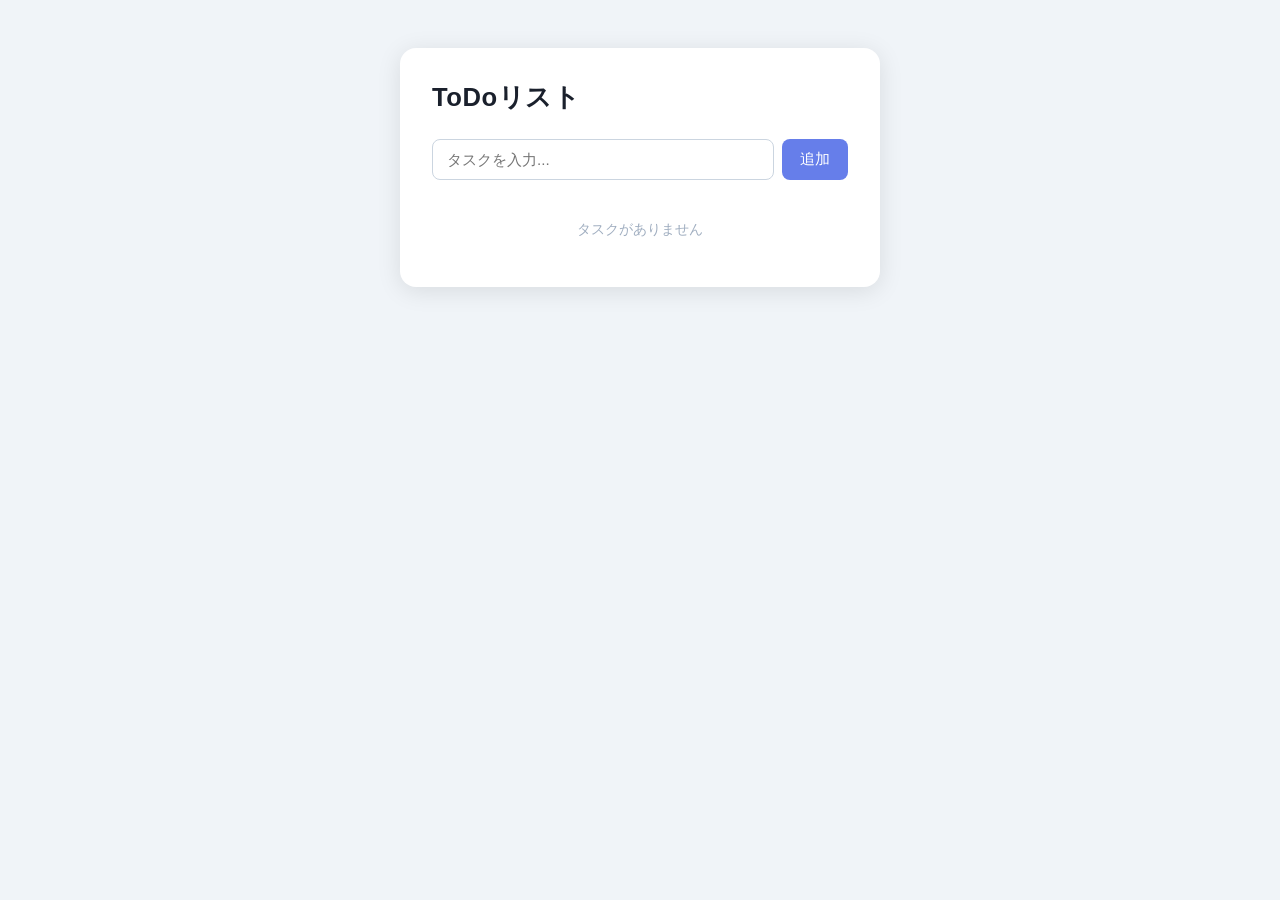
==== week1/index.html @ c5257cfe "fix: week1フォルダの作成忘れを修正" ====
<!DOCTYPE html>
<html lang="ja">
<head>
  <meta charset="UTF-8">
  <meta name="viewport" content="width=device-width, initial-scale=1.0">
  <title>ToDoリスト</title>
  <style>
    * {
      box-sizing: border-box;
      margin: 0;
      padding: 0;
    }

    body {
      background: #f0f4f8;
      font-family: 'Segoe UI', sans-serif;
      display: flex;
      justify-content: center;
      padding: 48px 16px;
      min-height: 100vh;
    }

    .container {
      background: #ffffff;
      border-radius: 16px;
      box-shadow: 0 4px 24px rgba(0, 0, 0, 0.10);
      padding: 32px;
      width: 100%;
      max-width: 480px;
      height: fit-content;
    }

    h1 {
      font-size: 1.6rem;
      color: #1a202c;
      margin-bottom: 24px;
      letter-spacing: 0.02em;
    }

    .input-row {
      display: flex;
      gap: 8px;
      margin-bottom: 24px;
    }

    .input-row input {
      flex: 1;
      padding: 10px 14px;
      border: 1.5px solid #cbd5e0;
      border-radius: 8px;
      font-size: 0.95rem;
      outline: none;
      transition: border-color 0.2s;
      color: #2d3748;
    }

    .input-row input:focus {
      border-color: #667eea;
    }

    .input-row button {
      padding: 10px 18px;
      background: #667eea;
      color: #fff;
      border: none;
      border-radius: 8px;
      font-size: 0.95rem;
      cursor: pointer;
      transition: background 0.2s;
      white-space: nowrap;
    }

    .input-row button:hover {
      background: #5a67d8;
    }

    #task-list {
      list-style: none;
      display: flex;
      flex-direction: column;
      gap: 10px;
    }

    .task-item {
      display: flex;
      align-items: center;
      gap: 12px;
      padding: 12px 14px;
      background: #f7fafc;
      border-radius: 10px;
      border: 1.5px solid #e2e8f0;
      transition: opacity 0.2s;
    }

    .task-item.done {
      opacity: 0.5;
    }

    .task-label {
      flex: 1;
      font-size: 0.95rem;
      color: #2d3748;
      cursor: pointer;
      word-break: break-all;
      transition: text-decoration 0.15s;
    }

    .task-item.done .task-label {
      text-decoration: line-through;
      color: #a0aec0;
    }

    .delete-btn {
      padding: 4px 10px;
      background: transparent;
      border: 1.5px solid #fc8181;
      color: #fc8181;
      border-radius: 6px;
      font-size: 0.8rem;
      cursor: pointer;
      transition: background 0.2s, color 0.2s;
      flex-shrink: 0;
    }

    .delete-btn:hover {
      background: #fc8181;
      color: #fff;
    }

    .empty-msg {
      text-align: center;
      color: #a0aec0;
      font-size: 0.9rem;
      padding: 16px 0;
    }

    .task-count {
      font-size: 0.85rem;
      color: #718096;
      margin-bottom: 12px;
      text-align: right;
    }

    .task-count span {
      font-weight: 600;
      color: #667eea;
    }
  </style>
</head>
<body>
  <div class="container">
    <h1>ToDoリスト</h1>
    <div class="input-row">
      <input type="text" id="task-input" placeholder="タスクを入力..." maxlength="100">
      <button id="add-btn">追加</button>
    </div>
    <p class="task-count" id="task-count"></p>
    <ul id="task-list"></ul>
  </div>

  <script>
    const tasks = [];

    const input = document.getElementById('task-input');
    const addBtn = document.getElementById('add-btn');
    const taskList = document.getElementById('task-list');
    const taskCount = document.getElementById('task-count');

    function render() {
      taskList.replaceChildren();

      const doneCount = tasks.filter(t => t.done).length;
      taskCount.replaceChildren();
      if (tasks.length > 0) {
        const prefix = document.createTextNode('完了 ');
        const badge = document.createElement('span');
        badge.textContent = `${doneCount} / ${tasks.length}`;
        const suffix = document.createTextNode(' 件');
        taskCount.append(prefix, badge, suffix);
      }

      if (tasks.length === 0) {
        const msg = document.createElement('p');
        msg.className = 'empty-msg';
        msg.textContent = 'タスクがありません';
        taskList.appendChild(msg);
        return;
      }

      tasks.forEach((task, index) => {
        const li = document.createElement('li');
        li.className = 'task-item' + (task.done ? ' done' : '');

        const label = document.createElement('span');
        label.className = 'task-label';
        label.textContent = task.text;
        label.addEventListener('click', () => toggleDone(index));

        const deleteBtn = document.createElement('button');
        deleteBtn.className = 'delete-btn';
        deleteBtn.textContent = '削除';
        deleteBtn.addEventListener('click', () => deleteTask(index));

        li.appendChild(label);
        li.appendChild(deleteBtn);
        taskList.appendChild(li);
      });
    }

    function addTask() {
      const text = input.value.trim();
      if (!text) return;
      tasks.push({ text, done: false });
      input.value = '';
      render();
    }

    function toggleDone(index) {
      tasks[index].done = !tasks[index].done;
      render();
    }

    function deleteTask(index) {
      tasks.splice(index, 1);
      render();
    }

    addBtn.addEventListener('click', addTask);
    input.addEventListener('keydown', (e) => {
      if (e.key === 'Enter') addTask();
    });

    render();
  </script>
</body>
</html>
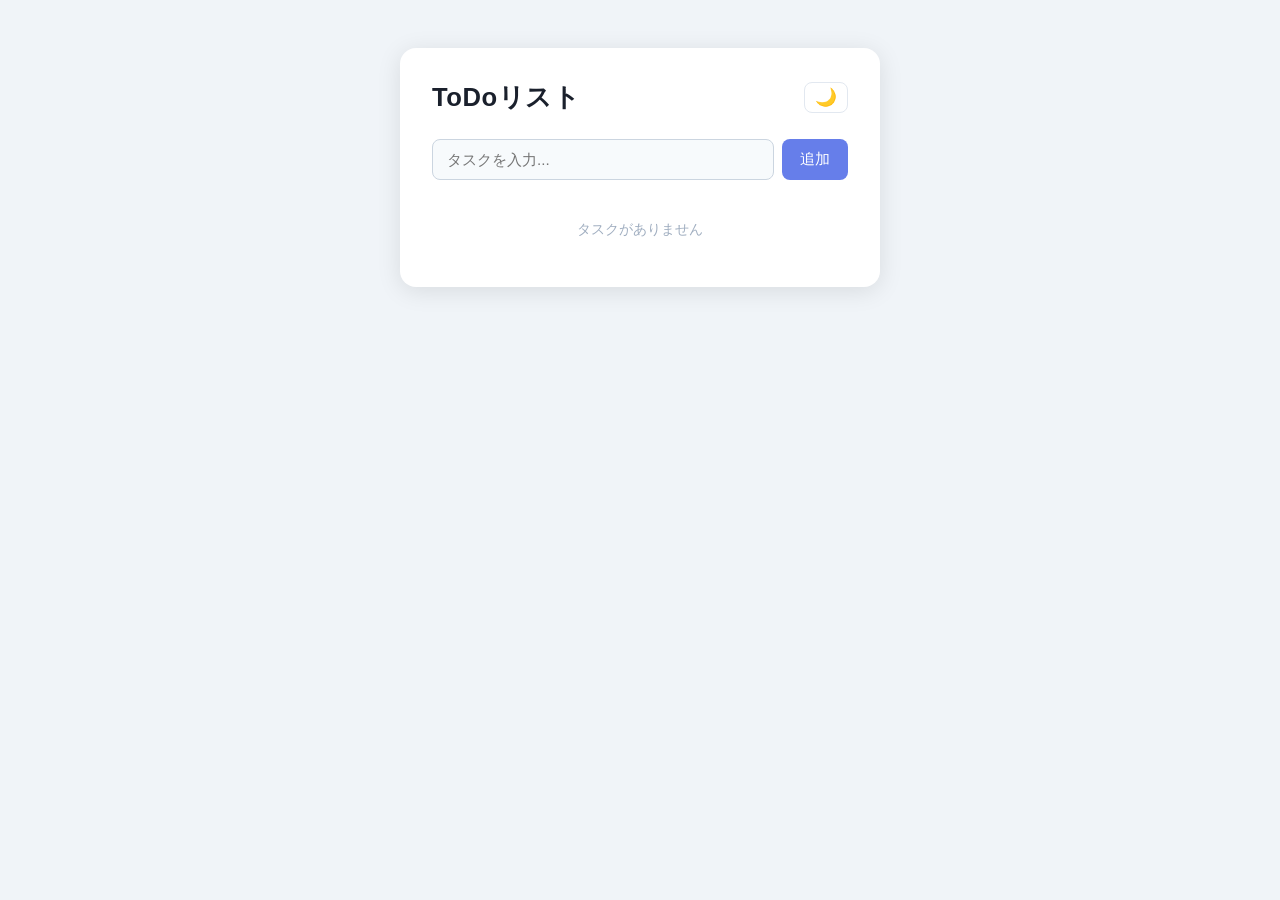
==== commit 00de7f0f: "feat: ダーク/ライトモード切り替えを追加" ====
--- a/week1/index.html
+++ b/week1/index.html
@@ -5,6 +5,38 @@
   <meta name="viewport" content="width=device-width, initial-scale=1.0">
   <title>ToDoリスト</title>
   <style>
+    :root {
+      --bg-page: #f0f4f8;
+      --bg-container: #ffffff;
+      --bg-task: #f7fafc;
+      --text-main: #1a202c;
+      --text-body: #2d3748;
+      --text-muted: #718096;
+      --text-done: #a0aec0;
+      --border-input: #cbd5e0;
+      --border-task: #e2e8f0;
+      --shadow: rgba(0, 0, 0, 0.10);
+      --accent: #667eea;
+      --accent-hover: #5a67d8;
+      --delete: #fc8181;
+    }
+
+    body.dark {
+      --bg-page: #0f1117;
+      --bg-container: #1a1d27;
+      --bg-task: #252836;
+      --text-main: #e2e8f0;
+      --text-body: #cbd5e0;
+      --text-muted: #718096;
+      --text-done: #4a5568;
+      --border-input: #4a5568;
+      --border-task: #2d3748;
+      --shadow: rgba(0, 0, 0, 0.40);
+      --accent: #667eea;
+      --accent-hover: #5a67d8;
+      --delete: #fc8181;
+    }
+
     * {
       box-sizing: border-box;
       margin: 0;
@@ -12,29 +44,54 @@
     }
 
     body {
-      background: #f0f4f8;
+      background: var(--bg-page);
       font-family: 'Segoe UI', sans-serif;
       display: flex;
       justify-content: center;
       padding: 48px 16px;
       min-height: 100vh;
+      transition: background 0.3s;
     }
 
     .container {
-      background: #ffffff;
+      background: var(--bg-container);
       border-radius: 16px;
-      box-shadow: 0 4px 24px rgba(0, 0, 0, 0.10);
+      box-shadow: 0 4px 24px var(--shadow);
       padding: 32px;
       width: 100%;
       max-width: 480px;
       height: fit-content;
+      transition: background 0.3s, box-shadow 0.3s;
+    }
+
+    .header {
+      display: flex;
+      align-items: center;
+      justify-content: space-between;
+      margin-bottom: 24px;
     }
 
     h1 {
       font-size: 1.6rem;
-      color: #1a202c;
-      margin-bottom: 24px;
+      color: var(--text-main);
       letter-spacing: 0.02em;
+    }
+
+    .theme-btn {
+      background: transparent;
+      border: 1.5px solid var(--border-task);
+      border-radius: 8px;
+      padding: 6px 10px;
+      font-size: 1.1rem;
+      cursor: pointer;
+      color: var(--text-muted);
+      transition: border-color 0.2s, background 0.2s;
+      line-height: 1;
+    }
+
+    .theme-btn:hover {
+      border-color: var(--accent);
+      background: var(--bg-task);
     }
 
     .input-row {
@@ -46,21 +103,22 @@
     .input-row input {
       flex: 1;
       padding: 10px 14px;
-      border: 1.5px solid #cbd5e0;
+      border: 1.5px solid var(--border-input);
       border-radius: 8px;
       font-size: 0.95rem;
       outline: none;
-      transition: border-color 0.2s;
-      color: #2d3748;
+      transition: border-color 0.2s, background 0.3s, color 0.3s;
+      color: var(--text-body);
+      background: var(--bg-task);
     }
 
     .input-row input:focus {
-      border-color: #667eea;
+      border-color: var(--accent);
     }
 
     .input-row button {
       padding: 10px 18px;
-      background: #667eea;
+      background: var(--accent);
       color: #fff;
       border: none;
       border-radius: 8px;
@@ -71,7 +129,7 @@
     }
 
     .input-row button:hover {
-      background: #5a67d8;
+      background: var(--accent-hover);
     }
 
     #task-list {
@@ -86,10 +144,10 @@
       align-items: center;
       gap: 12px;
       padding: 12px 14px;
-      background: #f7fafc;
+      background: var(--bg-task);
       border-radius: 10px;
-      border: 1.5px solid #e2e8f0;
-      transition: opacity 0.2s;
+      border: 1.5px solid var(--border-task);
+      transition: opacity 0.2s, background 0.3s, border-color 0.3s;
     }
 
     .task-item.done {
@@ -99,22 +157,22 @@
     .task-label {
       flex: 1;
       font-size: 0.95rem;
-      color: #2d3748;
+      color: var(--text-body);
       cursor: pointer;
       word-break: break-all;
-      transition: text-decoration 0.15s;
+      transition: text-decoration 0.15s, color 0.3s;
     }
 
     .task-item.done .task-label {
       text-decoration: line-through;
-      color: #a0aec0;
+      color: var(--text-done);
     }
 
     .delete-btn {
       padding: 4px 10px;
       background: transparent;
-      border: 1.5px solid #fc8181;
-      color: #fc8181;
+      border: 1.5px solid var(--delete);
+      color: var(--delete);
       border-radius: 6px;
       font-size: 0.8rem;
       cursor: pointer;
@@ -123,33 +181,36 @@
     }
 
     .delete-btn:hover {
-      background: #fc8181;
+      background: var(--delete);
       color: #fff;
     }
 
     .empty-msg {
       text-align: center;
-      color: #a0aec0;
+      color: var(--text-done);
       font-size: 0.9rem;
       padding: 16px 0;
     }
 
     .task-count {
       font-size: 0.85rem;
-      color: #718096;
+      color: var(--text-muted);
       margin-bottom: 12px;
       text-align: right;
     }
 
     .task-count span {
       font-weight: 600;
-      color: #667eea;
+      color: var(--accent);
     }
   </style>
 </head>
 <body>
   <div class="container">
-    <h1>ToDoリスト</h1>
+    <div class="header">
+      <h1>ToDoリスト</h1>
+      <button class="theme-btn" id="theme-btn" title="テーマ切替">🌙</button>
+    </div>
     <div class="input-row">
       <input type="text" id="task-input" placeholder="タスクを入力..." maxlength="100">
       <button id="add-btn">追加</button>
@@ -165,6 +226,19 @@
     const addBtn = document.getElementById('add-btn');
     const taskList = document.getElementById('task-list');
     const taskCount = document.getElementById('task-count');
+    const themeBtn = document.getElementById('theme-btn');
+
+    function applyTheme(dark) {
+      document.body.classList.toggle('dark', dark);
+      themeBtn.textContent = dark ? '☀️' : '🌙';
+      localStorage.setItem('theme', dark ? 'dark' : 'light');
+    }
+
+    themeBtn.addEventListener('click', () => {
+      applyTheme(!document.body.classList.contains('dark'));
+    });
+
+    applyTheme(localStorage.getItem('theme') === 'dark');
 
     function render() {
       taskList.replaceChildren();
